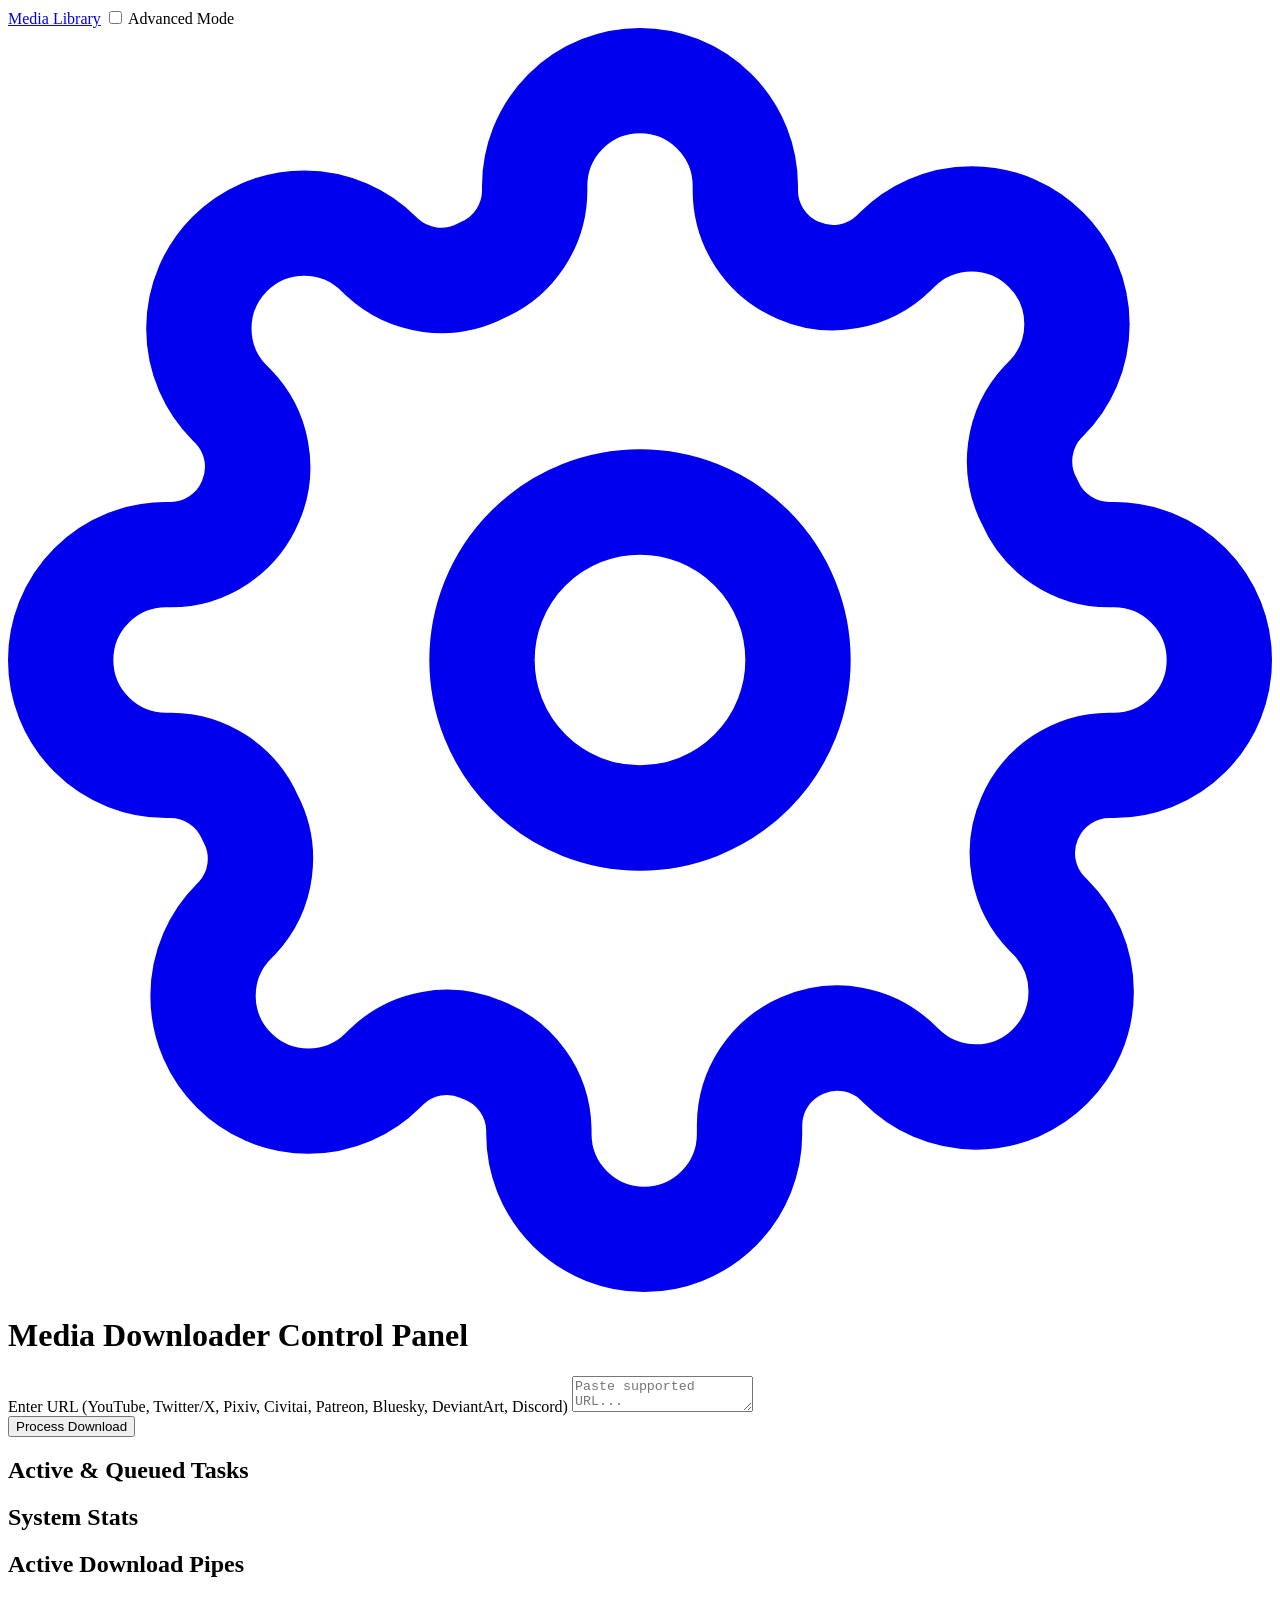
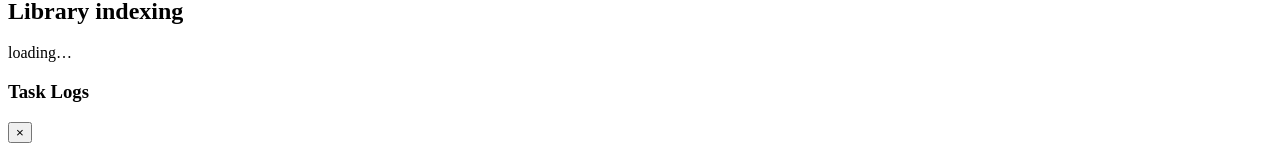
==== web_files/index.html @ 84dbd32e "AtriHord: self-hosted media downloader, library browser, music player and vision worker Initial publ" ====
<!DOCTYPE html>
<html lang="en">
<head>
  <meta charset="UTF-8">
  <meta name="viewport" content="width=device-width, initial-scale=1.0">
  <title>Media Downloader Dashboard</title>
  <!-- One stylesheet for the whole estate, served by the Stylehub. Never copy
       it into an app: a local copy is a copy that drifts. -->
  <link rel="stylesheet" href="/css/atrihord.css">
  <link rel="stylesheet" href="/css/main.css">
</head>
<body>
  <div class="top-bar">
    <a href="/media.html" class="nav-link">Media Library</a>
    <label class="advanced-toggle">
      <input type="checkbox" id="advancedModeToggle">
      Advanced Mode
    </label>
    <a href="/settings.html" class="nav-link nav-icon-link" title="Settings" aria-label="Settings"><svg viewBox="0 0 24 24" fill="none" stroke="currentColor" stroke-width="2" stroke-linecap="round" stroke-linejoin="round" aria-hidden="true"><circle cx="12" cy="12" r="3"/><path d="M19.4 15a1.65 1.65 0 0 0 .33 1.82l.06.06a2 2 0 1 1-2.83 2.83l-.06-.06a1.65 1.65 0 0 0-1.82-.33 1.65 1.65 0 0 0-1 1.51V21a2 2 0 1 1-4 0v-.09A1.65 1.65 0 0 0 9 19.4a1.65 1.65 0 0 0-1.82.33l-.06.06a2 2 0 1 1-2.83-2.83l.06-.06A1.65 1.65 0 0 0 4.6 15a1.65 1.65 0 0 0-1.51-1H3a2 2 0 1 1 0-4h.09A1.65 1.65 0 0 0 4.6 9a1.65 1.65 0 0 0-.33-1.82l-.06-.06a2 2 0 1 1 2.83-2.83l.06.06A1.65 1.65 0 0 0 9 4.6a1.65 1.65 0 0 0 1-1.51V3a2 2 0 1 1 4 0v.09a1.65 1.65 0 0 0 1 1.51 1.65 1.65 0 0 0 1.82-.33l.06-.06a2 2 0 1 1 2.83 2.83l-.06.06A1.65 1.65 0 0 0 19.4 9a1.65 1.65 0 0 0 1.51 1H21a2 2 0 1 1 0 4h-.09a1.65 1.65 0 0 0-1.51 1z"/></svg></a>
    <div data-ah-user data-logout="/logout"></div>
  </div>

  <div class="container" id="normalContainer">
    <div class="header">
      <h1>Media Downloader Control Panel</h1>
    </div>

    <div class="dashboard-grid">
      <div class="card download-box" id="downloadBoxCard">
        <form id="downloadForm">
          <div class="form-group">
            <label for="urlInput">Enter URL (YouTube, Twitter/X, Pixiv, Civitai, Patreon, Bluesky, DeviantArt, Discord)</label>
            <textarea id="urlInput" placeholder="Paste supported URL..." required></textarea>
          </div>
          <button type="submit" class="btn">Process Download</button>
        </form>
      </div>

      <div class="card tasks-box">
        <h2>Active & Queued Tasks</h2>
        <div id="cookieWarning" class="cookie-warning" role="status" hidden></div>
        <div id="taskList" class="task-list" aria-live="polite"></div>
      </div>
    </div>

  </div>

  <div id="advancedLayout" class="advanced-layout">
    <div class="adv-download-slot" id="advDownloadSlot"></div>

    <div class="adv-stats-slot card">
      <h2>System Stats</h2>
      <div id="statsGrid" class="stats-grid" aria-live="polite"></div>
    </div>

    <div class="adv-pipes-slot">
      <h2>Active Download Pipes</h2>
      <div id="pipeList" class="pipe-grid"></div>

      <h2 style="margin-top:18px">Library indexing</h2>
      <div id="aiProgress" class="ai-progress">
        <div class="ai-progress-note">loading…</div>
      </div>
    </div>
  </div>

  <div id="logModal" class="modal" role="dialog" aria-modal="true">
    <div class="modal-content">
      <div class="modal-header">
        <h3 id="modalTaskTitle">Task Logs</h3>
        <button type="button" class="close-btn" onclick="closeLogModal()" aria-label="Close">&times;</button>
      </div>
      <pre id="modalLogOutput" class="modal-log-body"></pre>
    </div>
  </div>

  <script src="/js/overlay-dismiss.js"></script>
  <script src="/js/app.js"></script>
  <script src="/js/atrihord-user.js" defer></script>
</body>
</html>
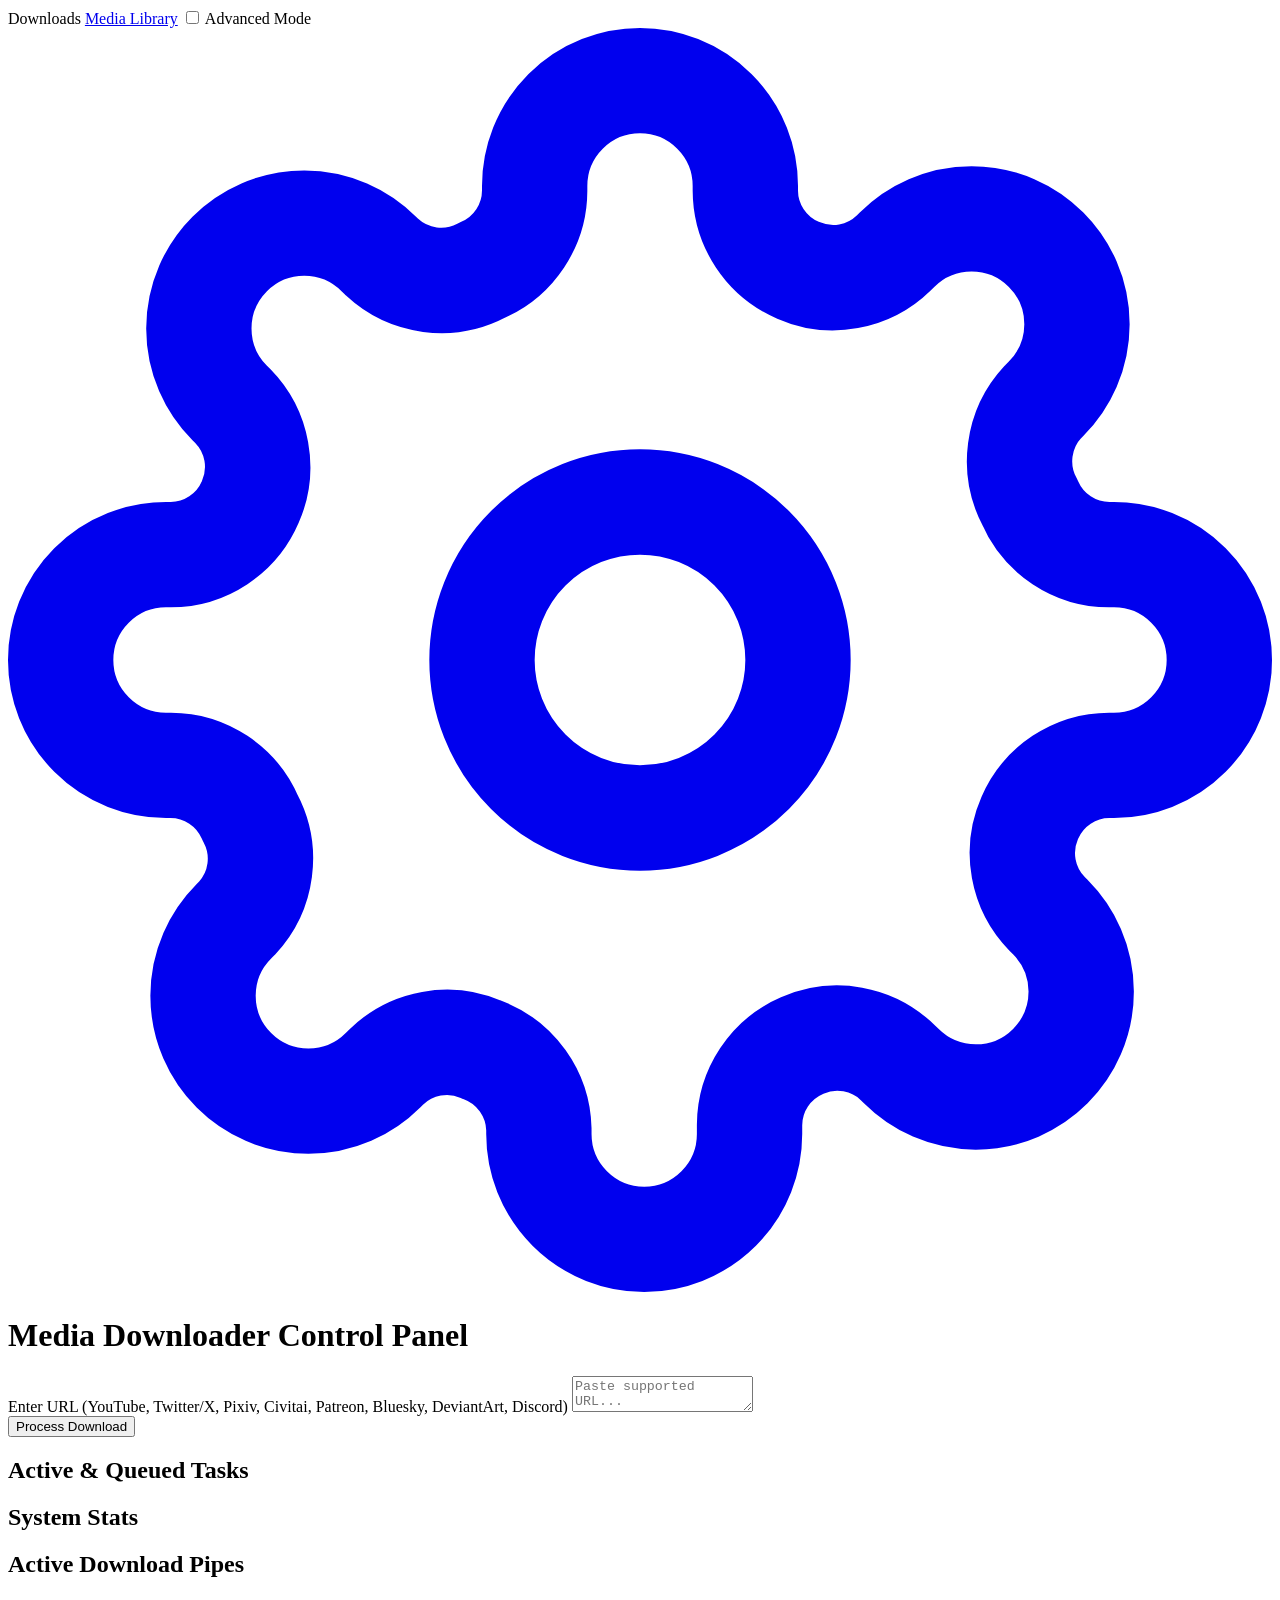
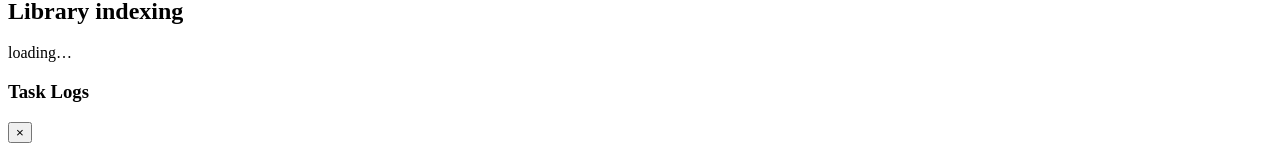
==== commit 136092b8: "Download dashboard: bar no longer covers the title, task list on phones, compact advanced layout, En" ====
--- a/web_files/index.html
+++ b/web_files/index.html
@@ -8,9 +8,11 @@
        it into an app: a local copy is a copy that drifts. -->
   <link rel="stylesheet" href="/css/atrihord.css">
   <link rel="stylesheet" href="/css/main.css">
+  <link rel="stylesheet" href="/css/dashboard.css?v=3">
 </head>
-<body>
+<body class="dash">
   <div class="top-bar">
+    <span class="dash-title">Downloads</span>
     <a href="/media.html" class="nav-link">Media Library</a>
     <label class="advanced-toggle">
       <input type="checkbox" id="advancedModeToggle">
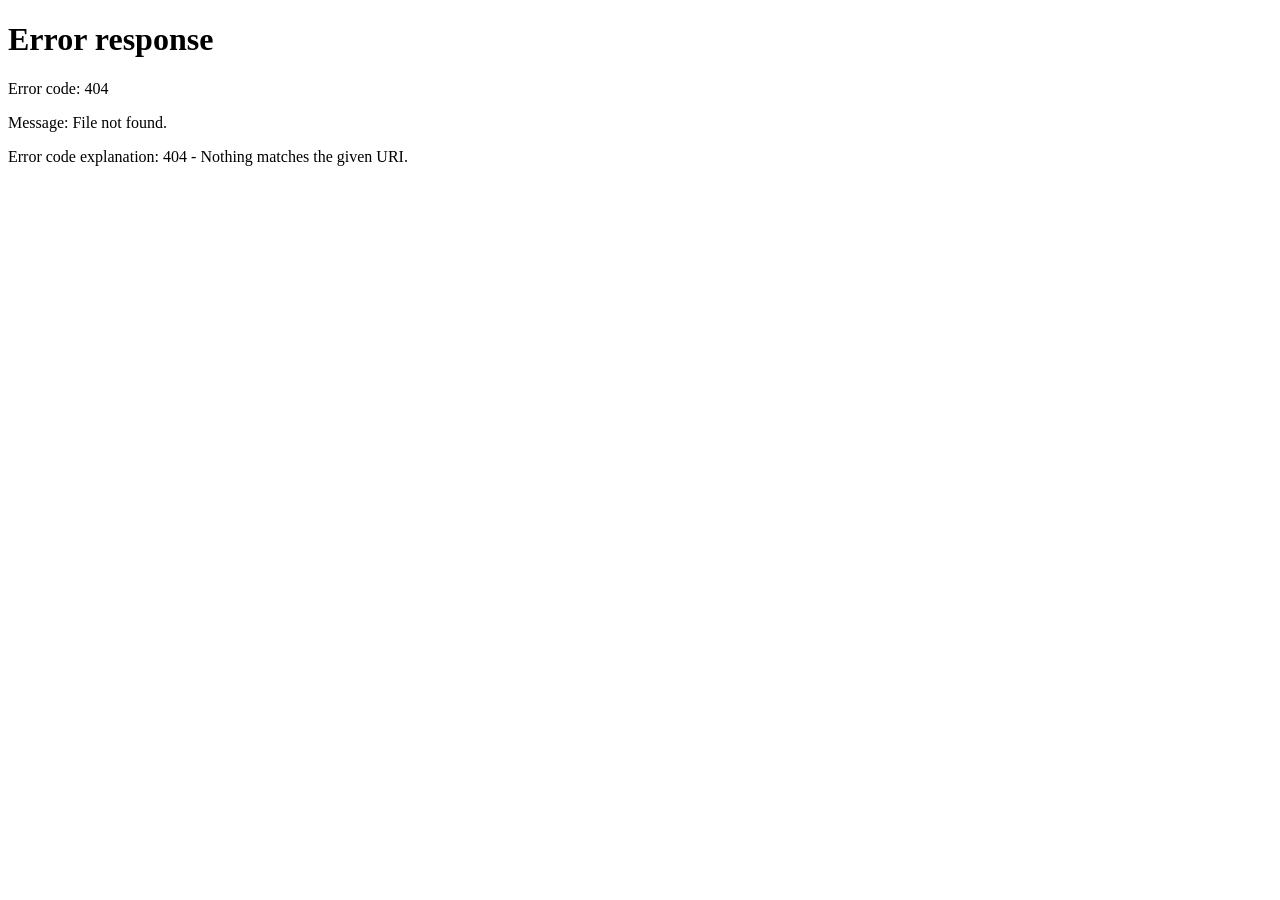
==== commit 10cef352: "Downloads as a destination of the media page; old dashboard removed Co-Authored-By: Claude Sonnet 5." ====
--- a/web_files/index.html
+++ b/web_files/index.html
@@ -2,82 +2,9 @@
 <html lang="en">
 <head>
   <meta charset="UTF-8">
-  <meta name="viewport" content="width=device-width, initial-scale=1.0">
-  <title>Media Downloader Dashboard</title>
-  <!-- One stylesheet for the whole estate, served by the Stylehub. Never copy
-       it into an app: a local copy is a copy that drifts. -->
-  <link rel="stylesheet" href="/css/atrihord.css">
-  <link rel="stylesheet" href="/css/main.css">
-  <link rel="stylesheet" href="/css/dashboard.css?v=3">
+  <title>AtriHord</title>
+  <meta http-equiv="refresh" content="0; url=/media.html#downloads">
+  <script>location.replace("/media.html#downloads");</script>
 </head>
-<body class="dash">
-  <div class="top-bar">
-    <span class="dash-title">Downloads</span>
-    <a href="/media.html" class="nav-link">Media Library</a>
-    <label class="advanced-toggle">
-      <input type="checkbox" id="advancedModeToggle">
-      Advanced Mode
-    </label>
-    <a href="/settings.html" class="nav-link nav-icon-link" title="Settings" aria-label="Settings"><svg viewBox="0 0 24 24" fill="none" stroke="currentColor" stroke-width="2" stroke-linecap="round" stroke-linejoin="round" aria-hidden="true"><circle cx="12" cy="12" r="3"/><path d="M19.4 15a1.65 1.65 0 0 0 .33 1.82l.06.06a2 2 0 1 1-2.83 2.83l-.06-.06a1.65 1.65 0 0 0-1.82-.33 1.65 1.65 0 0 0-1 1.51V21a2 2 0 1 1-4 0v-.09A1.65 1.65 0 0 0 9 19.4a1.65 1.65 0 0 0-1.82.33l-.06.06a2 2 0 1 1-2.83-2.83l.06-.06A1.65 1.65 0 0 0 4.6 15a1.65 1.65 0 0 0-1.51-1H3a2 2 0 1 1 0-4h.09A1.65 1.65 0 0 0 4.6 9a1.65 1.65 0 0 0-.33-1.82l-.06-.06a2 2 0 1 1 2.83-2.83l.06.06A1.65 1.65 0 0 0 9 4.6a1.65 1.65 0 0 0 1-1.51V3a2 2 0 1 1 4 0v.09a1.65 1.65 0 0 0 1 1.51 1.65 1.65 0 0 0 1.82-.33l.06-.06a2 2 0 1 1 2.83 2.83l-.06.06A1.65 1.65 0 0 0 19.4 9a1.65 1.65 0 0 0 1.51 1H21a2 2 0 1 1 0 4h-.09a1.65 1.65 0 0 0-1.51 1z"/></svg></a>
-    <div data-ah-user data-logout="/logout"></div>
-  </div>
-
-  <div class="container" id="normalContainer">
-    <div class="header">
-      <h1>Media Downloader Control Panel</h1>
-    </div>
-
-    <div class="dashboard-grid">
-      <div class="card download-box" id="downloadBoxCard">
-        <form id="downloadForm">
-          <div class="form-group">
-            <label for="urlInput">Enter URL (YouTube, Twitter/X, Pixiv, Civitai, Patreon, Bluesky, DeviantArt, Discord)</label>
-            <textarea id="urlInput" placeholder="Paste supported URL..." required></textarea>
-          </div>
-          <button type="submit" class="btn">Process Download</button>
-        </form>
-      </div>
-
-      <div class="card tasks-box">
-        <h2>Active & Queued Tasks</h2>
-        <div id="cookieWarning" class="cookie-warning" role="status" hidden></div>
-        <div id="taskList" class="task-list" aria-live="polite"></div>
-      </div>
-    </div>
-
-  </div>
-
-  <div id="advancedLayout" class="advanced-layout">
-    <div class="adv-download-slot" id="advDownloadSlot"></div>
-
-    <div class="adv-stats-slot card">
-      <h2>System Stats</h2>
-      <div id="statsGrid" class="stats-grid" aria-live="polite"></div>
-    </div>
-
-    <div class="adv-pipes-slot">
-      <h2>Active Download Pipes</h2>
-      <div id="pipeList" class="pipe-grid"></div>
-
-      <h2 style="margin-top:18px">Library indexing</h2>
-      <div id="aiProgress" class="ai-progress">
-        <div class="ai-progress-note">loading…</div>
-      </div>
-    </div>
-  </div>
-
-  <div id="logModal" class="modal" role="dialog" aria-modal="true">
-    <div class="modal-content">
-      <div class="modal-header">
-        <h3 id="modalTaskTitle">Task Logs</h3>
-        <button type="button" class="close-btn" onclick="closeLogModal()" aria-label="Close">&times;</button>
-      </div>
-      <pre id="modalLogOutput" class="modal-log-body"></pre>
-    </div>
-  </div>
-
-  <script src="/js/overlay-dismiss.js"></script>
-  <script src="/js/app.js"></script>
-  <script src="/js/atrihord-user.js" defer></script>
-</body>
-</html>+<body><a href="/media.html#downloads">Downloads</a></body>
+</html>
